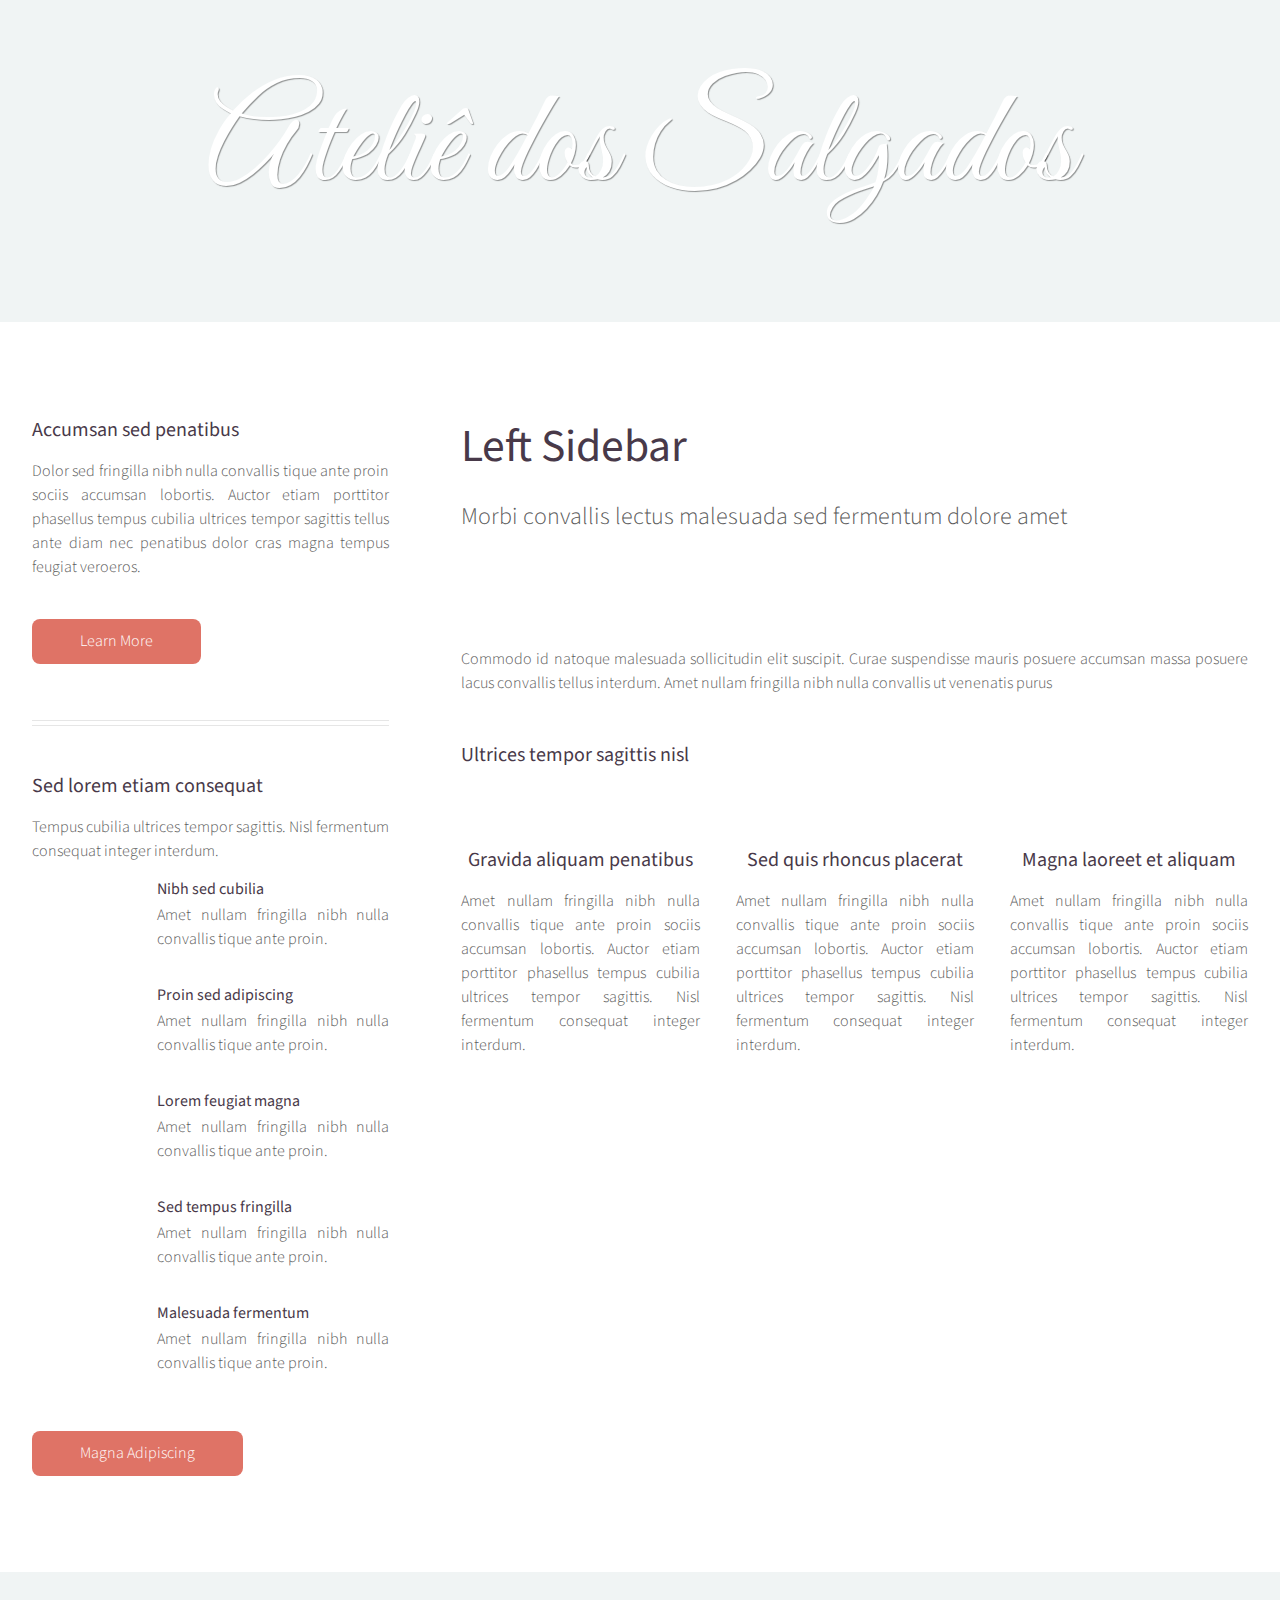
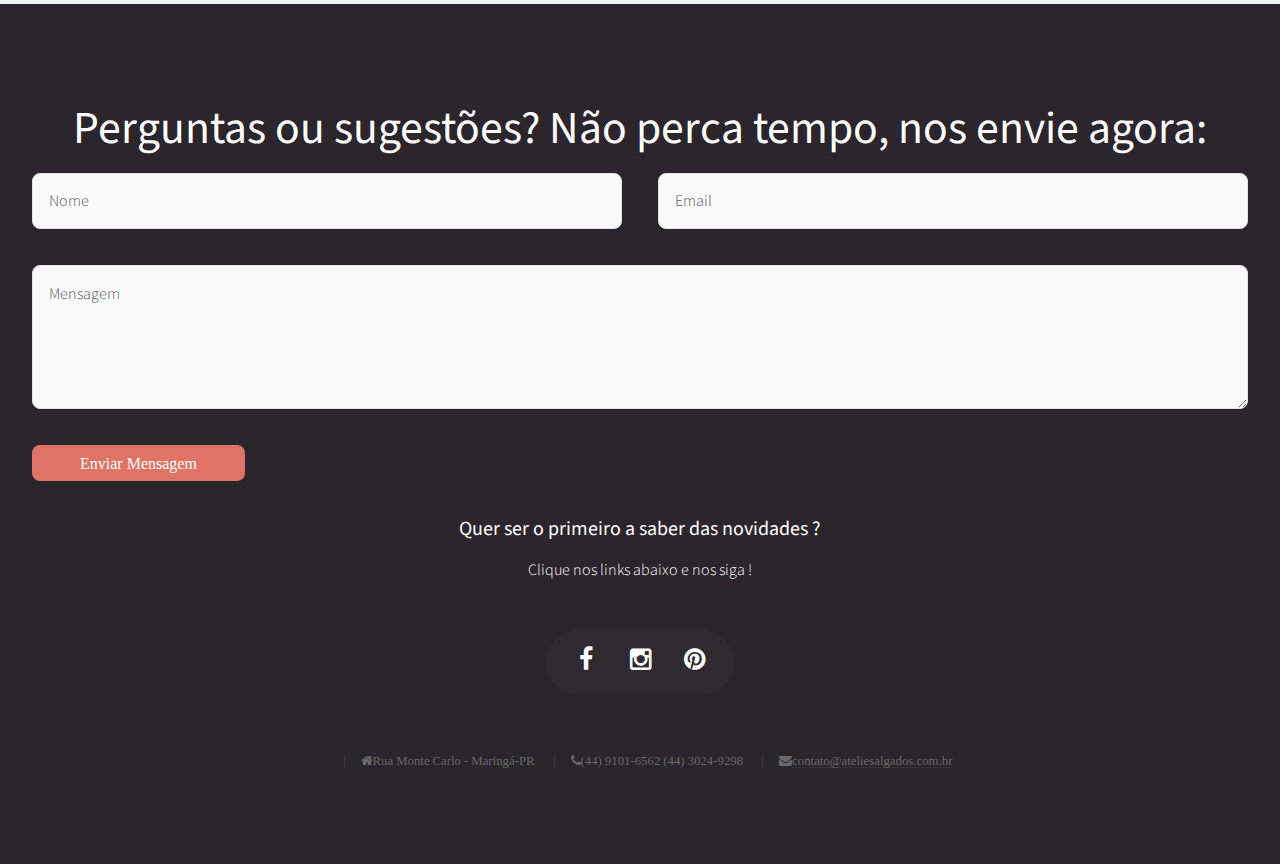
==== menu.html @ cc7f9349 "Comite" ====
<!DOCTYPE HTML>
<!--
	Helios by HTML5 UP
	html5up.net | @n33co
	Free for personal and commercial use under the CCA 3.0 license (html5up.net/license)
-->
<html>
<head>
		<title>Menu</title>
		<meta http-equiv="content-type" content="text/html; charset=utf-8" />
		<meta name="description" content="" />
		<meta name="keywords" content="" />
		<!--[if lte IE 8]><script src="css/ie/html5shiv.js"></script><![endif]-->
		<script src="js/jquery.min.js"></script>
		<script src="js/jquery.dropotron.min.js"></script>
		<script src="js/jquery.scrolly.min.js"></script>
		<script src="js/jquery.onvisible.min.js"></script>
		<script src="js/skel.min.js"></script>
		<script src="js/skel-layers.min.js"></script>
		<script src="js/init.js"></script>
		<noscript>
			<link rel="stylesheet" href="css/skel.css" />
			<link rel="stylesheet" href="css/style.css" />
			<link rel="stylesheet" href="css/style-desktop.css" />
			<link rel="stylesheet" href="css/style-noscript.css" />
		</noscript>
		<!--[if lte IE 8]><link rel="stylesheet" href="css/ie/v8.css" /><![endif]-->
	</head>
<body class="left-sidebar">	
	<!-- Header -->
	<div id="header" style="background-image: url('/atelie/images/header.jpg');">
		<!-- Inner -->
		<div class="inner">
			<div id="logo">
				<h1>
					<a href="index.html" >Ateliê dos Salgados</a>
				</h1>
			</div>			
		</div>
	</div>
	<!-- Main -->
	<div class="wrapper style1">
		<div class="container">
			<div class="row 200%">
				<div class="4u" id="sidebar">
					<hr class="first" />
					<section>
						<header>
							<h3>
								<a href="#">Accumsan sed penatibus</a>
							</h3>
						</header>
							<p>
								Dolor sed fringilla nibh nulla convallis tique ante proin sociis accumsan lobortis. Auctor etiam
								porttitor phasellus tempus cubilia ultrices tempor sagittis  tellus ante diam nec penatibus dolor cras
								magna tempus feugiat veroeros.
							</p>
							<footer>
								<a href="#" class="button">Learn More</a>
							</footer>
					</section>
						<hr />
					<section>
						<header>
							<h3>
								<a href="#">Sed lorem etiam consequat</a>
							</h3>
						</header>
							<p>
								Tempus cubilia ultrices tempor sagittis. Nisl fermentum consequat integer interdum.
							</p>
						<div class="row 50% no-collapse">
							<div class="4u">
								<a href="#" class="image fit"><img src="images/pic10.jpg" alt="" /></a>
							</div>
							<div class="8u">
								<h4>Nibh sed cubilia</h4>
									<p>
										Amet nullam fringilla nibh nulla convallis tique ante proin.
									</p>
							</div>
						</div>
						<div class="row 50% no-collapse">
							<div class="4u">
								<a href="#" class="image fit"><img src="images/pic11.jpg" alt="" /></a>
							</div>
							<div class="8u">
								<h4>Proin sed adipiscing</h4>
								<p>
									Amet nullam fringilla nibh nulla convallis tique ante proin.
								</p>
							</div>
						</div>
						<div class="row 50% no-collapse">
							<div class="4u">
								<a href="#" class="image fit"><img src="images/pic12.jpg" alt="" /></a>
							</div>
							<div class="8u">
								<h4>Lorem feugiat magna</h4>
								<p>
									Amet nullam fringilla nibh nulla convallis tique ante proin.
								</p>
							</div>
						</div>
						<div class="row 50% no-collapse">
							<div class="4u">
								<a href="#" class="image fit"><img src="images/pic13.jpg" alt="" /></a>
							</div>
							<div class="8u">
								<h4>Sed tempus fringilla</h4>
								<p>
									Amet nullam fringilla nibh nulla convallis tique ante proin.
								</p>
							</div>
						</div>
						<div class="row 50% no-collapse">
							<div class="4u">
								<a href="#" class="image fit"><img src="images/pic14.jpg" alt="" /></a>
							</div>
							<div class="8u">
								<h4>Malesuada fermentum</h4>
								<p>
									Amet nullam fringilla nibh nulla convallis tique ante proin.
								</p>
							</div>
						</div>
						<footer>
							<a href="#" class="button">Magna Adipiscing</a>
						</footer>
					</section>
				</div>
				<div class="8u important(collapse)" id="content">
					<article id="main">
						<header>
							<h2><a href="#">Left Sidebar</a></h2>
							<p>
								Morbi convallis lectus malesuada sed fermentum dolore amet
							</p>
						</header>
						<a href="#" class="image featured"><img src="images/salgado.jpg" alt="" /></a>
						<p>
							Commodo id natoque malesuada sollicitudin elit suscipit. Curae suspendisse mauris posuere accumsan massa
							posuere lacus convallis tellus interdum. Amet nullam fringilla nibh nulla convallis ut venenatis purus
						</p>
						<section>
							<header>
								<h3>Ultrices tempor sagittis nisl</h3>
							</header>
							<div class="row">
								<article class="4u special">
									<a href="#" class="image featured"><img src="images/pic07.jpg" alt="" /></a>
									<header>
										<h3><a href="#">Gravida aliquam penatibus</a></h3>
									</header>
									<p>
										Amet nullam fringilla nibh nulla convallis tique ante proin sociis accumsan lobortis. Auctor etiam
										porttitor phasellus tempus cubilia ultrices tempor sagittis. Nisl fermentum consequat integer interdum.
									</p>
								</article>
								<article class="4u special">
									<a href="#" class="image featured"><img src="images/pic08.jpg" alt="" /></a>
									<header>
										<h3><a href="#">Sed quis rhoncus placerat</a></h3>
									</header>
									<p>
										Amet nullam fringilla nibh nulla convallis tique ante proin sociis accumsan lobortis. Auctor etiam
										porttitor phasellus tempus cubilia ultrices tempor sagittis. Nisl fermentum consequat integer interdum.
									</p>
								</article>
								<article class="4u special">
									<a href="#" class="image featured"><img src="images/pic09.jpg" alt="" /></a>
									<header>
										<h3><a href="#">Magna laoreet et aliquam</a></h3>
									</header>
									<p>
										Amet nullam fringilla nibh nulla convallis tique ante proin sociis accumsan lobortis. Auctor etiam
										porttitor phasellus tempus cubilia ultrices tempor sagittis. Nisl fermentum consequat integer interdum.
									</p>
								</article>
							</div>
						</section>
					</article>
				</div>
			</div>
		</div>
	</div>

		<div id="footer">
				<div class="container">
					<header>
					<h2>Perguntas ou sugestões? Não perca tempo, nos envie agora:</h2>
					</header>
					<div class="">
						<section>
							<form method="POST" action="envia.php">
								<div class="row half">
									<div class="6u">
										<input name="nomeremetente" placeholder="Nome" type="text"
											class="text" required />
									</div>
									<div class="6u">
										<input name="emailremetente" placeholder="Email" type="email"
											class="text" required />
									</div>
								</div>
								<div class="row half">
									<div class="12u">
										<textarea name="mensagem" placeholder="Mensagem" type="text"
											class="text" required></textarea>
									</div>
								</div>
								<div class="row half">
									<div class="12u">
										<input type="submit" name="enviar" value="Enviar Mensagem"
											class="button button-icon fa fa-envelope">
									</div>
								</div>
							</form>
						</section>
					</div>
					<div class="row">
						<div class="12u">

						<!-- Contact -->
						<section class="contact">
							<header>
								<h3>Quer ser o primeiro a saber das novidades ?</h3>
							</header>
							<p>Clique nos links abaixo e nos siga !</p>
							<ul class="icons">
								<li><a href="#" class="icon fa-facebook"><span class="label">Facebook</span></a></li>
								<li><a href="#" class="icon fa-instagram"><span class="label">Instagram</span></a></li>
								<li><a href="#" class="icon fa-pinterest"><span class="label">Pinterest</span></a></li>
							</ul>
						</section>

						<!-- Copyright -->
						<div class="copyright">
							<ul class="menu">
								<br>
								<li class="fa fa-home">Rua Monte Carlo - Maringá-PR</li>
								<li class="fa fa-phone">(44) 9101-6562 (44) 3024-9298</li>
								<li class="fa fa-envelope"><a
								href="mailto:contato@ateliesalgados.com.br">contato@ateliesalgados.com.br</a></li>
							</ul>
						</div>
						</div>
					</div>
				</div>
			</div>
	</body>
</html>
---- css/skel.css ----
/* Resets (http://meyerweb.com/eric/tools/css/reset/ | v2.0 | 20110126 | License: none (public domain)) */

	html,body,div,span,applet,object,iframe,h1,h2,h3,h4,h5,h6,p,blockquote,pre,a,abbr,acronym,address,big,cite,code,del,dfn,em,img,ins,kbd,q,s,samp,small,strike,strong,sub,sup,tt,var,b,u,i,center,dl,dt,dd,ol,ul,li,fieldset,form,label,legend,table,caption,tbody,tfoot,thead,tr,th,td,article,aside,canvas,details,embed,figure,figcaption,footer,header,hgroup,menu,nav,output,ruby,section,summary,time,mark,audio,video{margin:0;padding:0;border:0;font-size:100%;font:inherit;vertical-align:baseline;}article,aside,details,figcaption,figure,footer,header,hgroup,menu,nav,section{display:block;}body{line-height:1;}ol,ul{list-style:none;}blockquote,q{quotes:none;}blockquote:before,blockquote:after,q:before,q:after{content:'';content:none;}table{border-collapse:collapse;border-spacing:0;}body{-webkit-text-size-adjust:none}

/* Box Model */

	*, *:before, *:after {
		-moz-box-sizing: border-box;
		-webkit-box-sizing: border-box;
		box-sizing: border-box;
	}

/* Container */

	.container {
		margin-left: auto;
		margin-right: auto;

		/* width: (containers) */
		width: 1200px;
	}

	/* Modifiers */

		/* 125% */
			.container.\31 25\25 {
				width: 100%;

				/* max-width: (containers * 1.25) */
				max-width: 1500px;

				/* min-width: (containers) */
				min-width: 1200px;
			}

		/* 75% */
			.container.\37 5\25 {

				/* width: (containers * 0.75) */
				width: 900px;

			}

		/* 50% */
			.container.\35 0\25 {

				/* width: (containers * 0.50) */
				width: 600px;

			}

		/* 25% */
			.container.\32 5\25 {

				/* width: (containers * 0.25) */
				width: 300px;

			}

/* Grid */

	.row {
		border-bottom: solid 1px transparent;
	}

	.row > * {
		float: left;
	}

	.row:after, .row:before {
		content: '';
		display: block;
		clear: both;
		height: 0;
	}

	.row.uniform > * > :first-child {
		margin-top: 0;
	}

	.row.uniform > * > :last-child {
		margin-bottom: 0;
	}

	/* Gutters */

		/* Normal */

			.row > * {
				/* padding: (gutters.horizontal) 0 0 (gutters.vertical) */
				padding: 40px 0 0 40px;
			}

			.row {
				/* margin: -(gutters.horizontal) 0 -1px -(gutters.vertical) */
				margin: -40px 0 -1px -40px;
			}

			.row.uniform > * {
				/* padding: (gutters.vertical) 0 0 (gutters.vertical) */
				padding: 40px 0 0 40px;
			}

			.row.uniform {
				/* margin: -(gutters.vertical) 0 -1px -(gutters.vertical) */
				margin: -40px 0 -1px -40px;
			}

		/* 200% */

			.row.\32 00\25 > * {
				/* padding: (gutters.horizontal) 0 0 (gutters.vertical) */
				padding: 80px 0 0 80px;
			}

			.row.\32 00\25 {
				/* margin: -(gutters.horizontal) 0 -1px -(gutters.vertical) */
				margin: -80px 0 -1px -80px;
			}

			.row.uniform.\32 00\25 > * {
				/* padding: (gutters.vertical) 0 0 (gutters.vertical) */
				padding: 80px 0 0 80px;
			}

			.row.uniform.\32 00\25 {
				/* margin: -(gutters.vertical) 0 -1px -(gutters.vertical) */
				margin: -80px 0 -1px -80px;
			}

		/* 150% */

			.row.\31 50\25 > * {
				/* padding: (gutters.horizontal) 0 0 (gutters.vertical) */
				padding: 60px 0 0 60px;
			}

			.row.\31 50\25 {
				/* margin: -(gutters.horizontal) 0 -1px -(gutters.vertical) */
				margin: -60px 0 -1px -60px;
			}

			.row.uniform.\31 50\25 > * {
				/* padding: (gutters.vertical) 0 0 (gutters.vertical) */
				padding: 60px 0 0 60px;
			}

			.row.uniform.\31 50\25 {
				/* margin: -(gutters.vertical) 0 -1px -(gutters.vertical) */
				margin: -60px 0 -1px -60px;
			}

		/* 50% */

			.row.\35 0\25 > * {
				/* padding: (gutters.horizontal) 0 0 (gutters.vertical) */
				padding: 20px 0 0 20px;
			}

			.row.\35 0\25 {
				/* margin: -(gutters.horizontal) 0 -1px -(gutters.vertical) */
				margin: -20px 0 -1px -20px;
			}

			.row.uniform.\35 0\25 > * {
				/* padding: (gutters.vertical) 0 0 (gutters.vertical) */
				padding: 20px 0 0 20px;
			}

			.row.uniform.\35 0\25 {
				/* margin: -(gutters.vertical) 0 -1px -(gutters.vertical) */
				margin: -20px 0 -1px -20px;
			}

		/* 25% */

			.row.\32 5\25 > * {
				/* padding: (gutters.horizontal) 0 0 (gutters.vertical) */
				padding: 10px 0 0 10px;
			}

			.row.\32 5\25 {
				/* margin: -(gutters.horizontal) 0 -1px -(gutters.vertical) */
				margin: -10px 0 -1px -10px;
			}

			.row.uniform.\32 5\25 > * {
				/* padding: (gutters.vertical) 0 0 (gutters.vertical) */
				padding: 10px 0 0 10px;
			}

			.row.uniform.\32 5\25 {
				/* margin: -(gutters.vertical) 0 -1px -(gutters.vertical) */
				margin: -10px 0 -1px -10px;
			}

		/* 0% */

			.row.\30 \25 > * {
				padding: 0;
			}

			.row.\30 \25 {
				margin: 0 0 -1px 0;
			}

	/* Cells */

		.\31 2u, .\31 2u\24 { width: 100%; clear: none; margin-left: 0; }
		.\31 1u, .\31 1u\24 { width: 91.6666666667%; clear: none; margin-left: 0; }
		.\31 0u, .\31 0u\24 { width: 83.3333333333%; clear: none; margin-left: 0; }
		.\39 u, .\39 u\24 { width: 75%; clear: none; margin-left: 0; }
		.\38 u, .\38 u\24 { width: 66.6666666667%; clear: none; margin-left: 0; }
		.\37 u, .\37 u\24 { width: 58.3333333333%; clear: none; margin-left: 0; }
		.\36 u, .\36 u\24 { width: 50%; clear: none; margin-left: 0; }
		.\35 u, .\35 u\24 { width: 41.6666666667%; clear: none; margin-left: 0; }
		.\34 u, .\34 u\24 { width: 33.3333333333%; clear: none; margin-left: 0; }
		.\33 u, .\33 u\24 { width: 25%; clear: none; margin-left: 0; }
		.\32 u, .\32 u\24 { width: 16.6666666667%; clear: none; margin-left: 0; }
		.\31 u, .\31 u\24 { width: 8.3333333333%; clear: none; margin-left: 0; }

		.\31 2u\24 + *,
		.\31 1u\24 + *,
		.\31 0u\24 + *,
		.\39 u\24 + *,
		.\38 u\24 + *,
		.\37 u\24 + *,
		.\36 u\24 + *,
		.\35 u\24 + *,
		.\34 u\24 + *,
		.\33 u\24 + *,
		.\32 u\24 + *,
		.\31 u\24 + * {
			clear: left;
		}

		.\-11u { margin-left: 91.6666666667% }
		.\-10u { margin-left: 83.3333333333% }
		.\-9u { margin-left: 75% }
		.\-8u { margin-left: 66.6666666667% }
		.\-7u { margin-left: 58.3333333333% }
		.\-6u { margin-left: 50% }
		.\-5u { margin-left: 41.6666666667% }
		.\-4u { margin-left: 33.3333333333% }
		.\-3u { margin-left: 25% }
		.\-2u { margin-left: 16.6666666667% }
		.\-1u { margin-left: 8.3333333333% }
---- css/style.css ----
@charset 'UTF-8';
@import url('http://fonts.googleapis.com/css?family=Source+Sans+Pro:300,300italic,400,400italic,600');
@import url(http://fonts.googleapis.com/css?family=Lobster);
@import url(http://fonts.googleapis.com/css?family=Great+Vibes);
@import url('font-awesome.min.css');

/*
	Helios by HTML5 UP
	html5up.net | @n33co
	Free for personal and commercial use under the CCA 3.0 license (html5up.net/license)
*/

/*********************************************************************************/
/* Basic                                                                         */
/*********************************************************************************/

	body
	{
		background: #f0f4f4;
		color: #5b5b5b;
	}

		body.is-loading *
		{
			-moz-transition: none !important;
			-webkit-transition: none !important;
			-o-transition: none !important;
			-ms-transition: none !important;
			transition: none !important;
			-moz-animation: none !important;
			-webkit-animation: none !important;
			-o-animation: none !important;
			-ms-animation: none !important;
			animation: none !important;
		}

	body,input,textarea,select
	{
		font-size: 15pt;
		line-height: 1.85em;
		font-family: 'Source Sans Pro', sans-serif;
		font-weight: 300;
	}

	h1,h2,h3,h4,h5,h6
	{
		font-weight: 400;
		color: #483949;
		line-height: 1.25em;
	}

		h1 a, h2 a, h3 a, h4 a, h5 a, h6 a
		{
			color: inherit;
			text-decoration: none;
			border-bottom-color: transparent;
		}

		h1 strong, h2 strong, h3 strong, h4 strong, h5 strong, h6 strong
		{
			font-weight: 600;
		}

	h2
	{
		font-size: 2.85em;
	}

	h3
	{
		font-size: 1.25em;
	}

	h4
	{
		font-size: 1em;
		margin: 0 0 0.25em 0;
	}

	strong, b
	{
		font-weight: 400;
		color: #483949;
	}

	em, i
	{
		font-style: italic;
	}

	a
	{
		color: inherit;
		border-bottom: solid 1px rgba(128,128,128,0.15);
		text-decoration: none;
		-moz-transition: background-color 0.35s ease-in-out, color 0.35s ease-in-out, border-bottom-color 0.35s ease-in-out;
		-webkit-transition: background-color 0.35s ease-in-out, color 0.35s ease-in-out, border-bottom-color 0.35s ease-in-out;
		-o-transition: background-color 0.35s ease-in-out, color 0.35s ease-in-out, border-bottom-color 0.35s ease-in-out;
		-ms-transition: background-color 0.35s ease-in-out, color 0.35s ease-in-out, border-bottom-color 0.35s ease-in-out;
		transition: background-color 0.35s ease-in-out, color 0.35s ease-in-out, border-bottom-color 0.35s ease-in-out;
	}

		a:hover
		{
			color: #ef8376;
			border-bottom-color: transparent;
		}

	sub
	{
		position: relative;
		top: 0.5em;
		font-size: 0.8em;
	}

	sup
	{
		position: relative;
		top: -0.5em;
		font-size: 0.8em;
	}

	blockquote
	{
		border-left: solid 0.5em #ddd;
		padding: 1em 0 1em 2em;
		font-style: italic;
	}

	p, ul, ol, dl, table
	{
		margin-bottom: 1em;
	}

	p
	{
		text-align: justify;
	}

	br.clear
	{
		clear: both;
	}

	hr
	{
		position: relative;
		display: block;
		border: 0;
		top: 4.5em;
		margin-bottom: 9em;

		height: 6px;
		border-top: solid 1px rgba(128,128,128,0.2);
		border-bottom: solid 1px rgba(128,128,128,0.2);
	}

		hr:before,
		hr:after
		{
			content: '';
			position: absolute;
			top: -8px;
			display: block;
			width: 1px;
			height: 21px;
			background: rgba(128,128,128,0.2);
		}

		hr:before
		{
			left: -1px;
		}

		hr:after
		{
			right: -1px;
		}

	.timestamp
	{
		color: rgba(128,128,128,0.75);
		font-size: 0.8em;
	}

	/* Sections/Article */

		section,
		article
		{
			margin-bottom: 3em;
		}

			section > :last-child,
			article > :last-child
			{
				margin-bottom: 0;
			}

			section:last-child,
			article:last-child
			{
				margin-bottom: 0;
			}

			.row > section,
			.row > article
			{
				margin-bottom: 0;
			}

			section.special > header,
			section.special > footer,
			article.special > header,
			article.special > footer
			{
				text-align: center;
			}

		header
		{
			margin: 0 0 1em 0;
		}

			header > p
			{
				display: block;
				font-size: 1.5em;
				margin: 1em 0 2em 0;
				line-height: 1.5em;
				text-align: inherit;
			}

		footer
		{
			margin: 2.5em 0 0 0;
		}

	/* Image */

		.image
		{
			position: relative;
			display: inline-block;
			border: 0;
			outline: 0;
		}

			/* Uncomment the block below if you want linked images to highlight on hover */

			.image img
			{
				display: block;
				width: 100%;
			}

			.image.fit
			{
				display: block;
				width: 100%;
			}

			.image.featured
			{
				display: block;
				width: 100%;
				margin: 0 0 4em 0;
			}

			.image.left
			{
				float: left;
				margin: 0 2em 2em 0;
			}

			.image.centered
			{
				display: block;
				margin: 0 0 2em 0;
			}

				.image.centered img
				{
					margin: 0 auto;
					width: auto;
				}

	/* List */

		ul
		{
		}

			ul.default
			{
				list-style: disc;
				padding-left: 1em;
			}

				ul.default li
				{
					padding-left: 0.5em;
				}

			ul.actions
			{
				margin: 3em 0 0 0;
			}

				form ul.actions
				{
					margin-top: 0;
				}

				ul.actions li
				{
					display: inline-block;
					margin: 0 0.75em 0 0.75em;
				}

				ul.actions li:first-child
				{
					margin-left: 0;
				}

				ul.actions li:last-child
				{
					margin-right: 0;
				}

			ul.divided
			{
			}

				ul.divided li
				{
					border-top: solid 1px rgba(128,128,128,0.2);
					padding-top: 1.5em;
					margin-top: 1.5em;
				}

				ul.divided li:first-child
				{
					border-top: 0;
					padding-top: 0;
					margin-top: 0;
				}

			ul.menu
			{
				height: 1em;
				line-height: 1em;
			}

				ul.menu li
				{
					display: inline-block;
					border-left: solid 1px rgba(128,128,128,0.2);
					padding-left: 1.25em;
					margin-left: 1.25em;
				}

				ul.menu li:first-child
				{
					border-left: 0;
					padding-left: 0;
					margin-left: 0;
				}

			ul.icons
			{
				position: relative;
				background: rgba(128,128,128,0.05);
				border-radius: 4em;
				display: inline-block;
				padding: 0.35em 0.75em 0.35em 0.75em;
				font-size: 1.25em;
				cursor: default;
			}

				ul.icons li
				{
					display: inline-block;
				}

					ul.icons li a
					{
						display: inline-block;
						background: none;
						width: 2.5em;
						height: 2.5em;
						line-height: 2.5em;
						text-align: center;
						border-radius: 100%;
						border: 0;
						color: inherit;
					}

						ul.icons li a:hover
						{
							color: #ef8376;
						}

		ol
		{
		}

			ol.default
			{
				list-style: decimal;
				padding-left: 1.25em;
			}

				ol.default li
				{
					padding-left: 0.25em;
				}

	/* Form */

		form
		{
		}

			form label
			{
				display: block;
				font-weight: 400;
				color: #483949;
				margin: 0 0 1em 0;
			}

			form input[type="text"],
			form input[type="email"],
			form input[type="password"],
			form select,
			form textarea
			{
				-webkit-appearance: none;
				display: block;
				border: 0;
				background: #fafafa;
				width: 100%;
				border-radius: 0.5em;
				border: solid 1px #E5E5E5;
				padding: 1em;
				-moz-transition: background-color 0.35s ease-in-out, border-color 0.35s ease-in-out;
				-webkit-transition: background-color 0.35s ease-in-out, border-color 0.35s ease-in-out;
				-o-transition: background-color 0.35s ease-in-out, border-color 0.35s ease-in-out;
				-ms-transition: background-color 0.35s ease-in-out, border-color 0.35s ease-in-out;
				transition: background-color 0.35s ease-in-out, border-color 0.35s ease-in-out;
			}

			form input[type="text"],
			form input[type="email"],
			form input[type="password"],
			form select
			{
				line-height: 1em;
			}

			form textarea
			{
				min-height: 9em;
			}

				form input[type="text"]:focus,
				form input[type="email"]:focus,
				form input[type="password"]:focus,
				form select:focus,
				form textarea:focus
				{
					background: #fff;
					border-color: #df7366;
				}

				form .formerize-placeholder
				{
					color: #555 !important;
				}

				form ::-webkit-input-placeholder
				{
					color: #555 !important;
				}

				form :-moz-placeholder
				{
					color: #555 !important;
				}

				form ::-moz-placeholder
				{
					color: #555 !important;
				}

				form :-ms-input-placeholder
				{
					color: #555 !important;
				}

				form ::-moz-focus-inner
				{
					border: 0;
				}

	/* Table */

		table
		{
			width: 100%;
		}

			table.default
			{
				width: 100%;
			}

				table.default tbody tr
				{
					border-top: solid 1px #e5e5e5;
				}

				table.default tbody tr:first-child
				{
					border-top: 0;
				}

				table.default tbody tr:nth-child(2n+1)
				{
					background: #fafafa;
				}

				table.default td
				{
					padding: 0.5em 1em 0.5em 1em;
				}

				table.default th
				{
					text-align: left;
					font-weight: 400;
					padding: 0.5em 1em 0.5em 1em;
				}

				table.default thead
				{
					border-bottom: solid 2px #e5e5e5;
				}

				table.default tfoot
				{
					border-top: solid 2px #e5e5e5;
				}

	/* Button */

		input[type="button"],
		input[type="submit"],
		input[type="reset"],
		.button
		{
			position: relative;
			display: inline-block;
			background: #df7366;
			color: #fff;
			text-align: center;
			border-radius: 0.5em;
			text-decoration: none;
			padding: 0.65em 3em 0.65em 3em;
			border: 0;
			cursor: pointer;
			outline: 0;
			font-weight: 300;
			-moz-transition: background-color 0.35s ease-in-out, color 0.35s ease-in-out, border-bottom-color 0.35s ease-in-out;
			-webkit-transition: background-color 0.35s ease-in-out, color 0.35s ease-in-out, border-bottom-color 0.35s ease-in-out;
			-o-transition: background-color 0.35s ease-in-out, color 0.35s ease-in-out, border-bottom-color 0.35s ease-in-out;
			-ms-transition: background-color 0.35s ease-in-out, color 0.35s ease-in-out, border-bottom-color 0.35s ease-in-out;
			transition: background-color 0.35s ease-in-out, color 0.35s ease-in-out, border-bottom-color 0.35s ease-in-out;
		}

			input[type="button"]:hover,
			input[type="submit"]:hover,
			input[type="reset"]:hover,
			.button:hover
			{
				color: #fff;
				background: #ef8376;
			}

			input[type="button"].alt,
			input[type="submit"].alt,
			input[type="reset"].alt,
			.button.alt
			{
				background: #2B252C;
			}


				input[type="button"].alt:hover,
				input[type="submit"].alt:hover,
				input[type="reset"].alt:hover,
				.button.alt:hover
				{
					background: #3B353C;
				}

	/* Post */

		.post
		{
		}

			.post.stub
			{
				text-align: center;
			}

				.post.stub header
				{
					margin: 0;
				}

/*********************************************************************************/
/* Icons                                                                         */
/*********************************************************************************/

	.icon {
		text-decoration: none;
	}

		.icon:before {
			display: inline-block;
			font-family: FontAwesome;
			font-size: 1.25em;
			text-decoration: none;
			font-style: normal;
			font-weight: normal;
			line-height: 1;
			-webkit-font-smoothing:antialiased;
			-moz-osx-font-smoothing:grayscale;
		}

		.icon > .label {
			display: none;
		}

		.icon.circled
		{
			position: relative;
			display: inline-block;
			background: #2b252c;
			color: #fff;
			border-radius: 100%;
			width: 3em;
			height: 3em;
			line-height: 3.25em;
			text-align: center;
			font-size: 1.25em;
		}

			header .icon.circled
			{
				margin: 0 0 2em 0;
			}

/*********************************************************************************/
/* Wrapper                                                                       */
/*********************************************************************************/

	.wrapper
	{
		background: #fff;
		margin: 0 0 2em 0;
		padding: 6em 0 6em 0;
	}

		.wrapper.style1
		{
		}

		.wrapper.style2
		{
			padding-top: 0;
		}

/*********************************************************************************/
/* Header                                                                        */
/*********************************************************************************/

	#header
	{
		position: relative;
		/*background-image: url('../images/header.jpg');*/
		background-size: cover;
		background-position: center center;
		background-attachment: fixed;
		color: #fff;
		text-align: center;
		padding: 2.5em 0 8em 0;
		cursor: default;
	}

		.homepage #header
		{
			padding: 4em 0 4em 0;
		}

			.homepage #header .overlay
			{
				content: '';
				/*background: #1C0920;*/
				display: block;
				position: absolute;
				left: 0;
				top: 0;
				width: 100%;
				height: 100%;
				opacity: 1.0;
				-moz-transition: opacity 2s ease-in-out;
				-webkit-transition: opacity 2s ease-in-out;
				-o-transition: opacity 2s ease-in-out;
				-ms-transition: opacity 2s ease-in-out;
				transition: opacity 2s ease-in-out;
			}

			.homepage #header.ready .overlay
			{
				opacity: 0;
			}

		#header .inner
		{
			position: relative;
			z-index: 1;
			margin: 0;
			padding: 4em 0 0 0;
		}

		#header h1
		{
			color: #fff;
			font-size: 3em;
			line-height: 1em;
		}

			.homepage #header h1
			{
				font-size: 4em;
			}

			#header h1 a
			{
				color: inherit;
			}

		#header header > p
		{
			font-size: 1.25em;
			margin: 0;
		}

		#header .button
		{
			display: inline-block;
			border-radius: 100%;
			width: 4.5em;
			height: 4.5em;
			line-height: 4.5em;
			text-align: center;
			font-size: 1.25em;
			padding: 0;
		}

		#header header
		{
			display: inline-block;
		}

		#header footer
		{
			margin: 1em 0 0 0;
		}

		#header hr
		{
			top: 1.5em;
			margin-bottom: 3em;

			border-bottom-color: rgba(192,192,192,0.35);
			box-shadow: inset 0 1px 0 0 rgba(192,192,192,0.35);
		}

			#header hr:before,
			#header hr:after
			{
				background: rgba(192,192,192,0.35);
			}

/*********************************************************************************/
/* Nav                                                                           */
/*********************************************************************************/

	#nav
	{
		position: absolute;
		top: 0;
		left: 0;
		width: 100%;
		text-align: center;
		padding: 1.5em 0 1.5em 0;
		z-index: 1;
		overflow: hidden;
	}

		#nav > ul
		{
			line-height: 0px;
			position: relative;
			display: inline-block;
			margin: 0;

			height: 21px;
			border-left: solid 1px rgba(192,192,192,0.35);
			border-right: solid 1px rgba(192,192,192,0.35);
		}

			#nav > ul:before,
			#nav > ul:after
			{
				content: '';
				display: block;
				width: 300%;
				position: absolute;
				top: 50%;
				margin-top: -2px;

				height: 5px;
				border-top: solid 1px rgba(192,192,192,0.35);
				border-bottom: solid 1px rgba(192,192,192,0.35);
			}

			#nav > ul:before
			{
				left: 100%;
				margin-left: 1px;
			}

			#nav > ul:after
			{
				right: 100%;
				margin-right: 1px;
			}

			#nav > ul > li
			{
				display: inline-block;
				margin: -9px 0.5em 0 0.5em;
				border-radius: 0.5em;
				padding: 0.85em;
				border: solid 1px transparent;
				-moz-transition: color 0.35s ease-in-out, border-color 0.35s ease-in-out;
				-webkit-transition: color 0.35s ease-in-out, border-color 0.35s ease-in-out;
				-o-transition: color 0.35s ease-in-out, border-color 0.35s ease-in-out;
				-ms-transition: color 0.35s ease-in-out, border-color 0.35s ease-in-out;
				transition: color 0.35s ease-in-out, border-color 0.35s ease-in-out;
			}

				#nav > ul > li.active
				{
					border-color: rgba(192,192,192,0.35);
				}

				#nav > ul > li > a,
				#nav > ul > li > span
				{
					display: block;
					color: inherit;
					text-decoration: none;
					border: 0;
					outline: 0;
				}

				#nav > ul > li > ul
				{
					display: none;
				}

	.dropotron
	{
		background: rgba(255,255,255,0.975);
		padding: 1em 1.25em 1em 1.25em;
		line-height: 1em;
		height: auto;
		text-align: left;
		border-radius: 0.5em;
		box-shadow: 0 0.15em 0.25em 0 rgba(0,0,0,0.25);
		min-width: 12em;
		margin-top: -1em;
	}

		.dropotron li
		{
			border-top: solid 1px rgba(128,128,128,0.2);
			color: #5b5b5b;
		}

			.dropotron li:first-child
			{
				border-top: 0;
			}

			.dropotron li:hover
			{
				color: #ef8376;
			}

			.dropotron li a,
			.dropotron li span
			{
				display: block;
				border: 0;
				padding: 0.5em 0 0.5em 0;
				-moz-transition: color 0.35s ease-in-out;
				-webkit-transition: color 0.35s ease-in-out;
				-o-transition: color 0.35s ease-in-out;
				-ms-transition: color 0.35s ease-in-out;
				transition: color 0.35s ease-in-out;
			}

		.dropotron.level-0
		{
			margin-top: 2em;
			font-size: 0.9em;
		}

			.dropotron.level-0:before
			{
				content: '';
				position: absolute;
				left: 50%;
				top: -0.7em;
				margin-left: -0.75em;
				border-bottom: solid 0.75em rgba(255,255,255,0.975);
				border-left: solid 0.75em rgba(64,64,64,0);
				border-right: solid 0.75em rgba(64,64,64,0);
			}

/*********************************************************************************/
/* Banner                                                                        */
/*********************************************************************************/

	#banner
	{
		background: #fff;
		text-align: center;
		padding: 4.5em 0 4.5em 0;
		margin-bottom: 0;
	}

		#banner header > p
		{
			margin-bottom: 0;
		}

/*********************************************************************************/
/* Content                                                                       */
/*********************************************************************************/

	#content
	{
	}

		#content > hr
		{
			top: 3em;
			margin-bottom: 6em;
		}

		#content > section
		{
			margin-bottom: 0;
		}

/*********************************************************************************/
/* Sidebar                                                                       */
/*********************************************************************************/

	#sidebar
	{
	}

		#sidebar > hr.first
		{
			display: none;
		}

		#sidebar > hr
		{
			top: 3em;
			margin-bottom: 6em;
		}

		#sidebar > section
		{
			margin-bottom: 0;
		}

/*********************************************************************************/
/* Main                                                                          */
/*********************************************************************************/

	#main
	{
		margin-bottom: 0;
	}

		#main section:first-of-type
		{
			padding-top: 2em;
		}

/*********************************************************************************/
/* Footer                                                                        */
/*********************************************************************************/

	#footer
	{
		position: relative;
		overflow: hidden;
		padding: 6em 0 6em 0;
		background: #2b252c;
		color: #fff;
	}

		#footer .icon.circled
		{
			background: #fff;
			color: #2b252c;
		}

		#footer header
		{
			text-align: center;
			cursor: default;
		}

		#footer h2,
		#footer h3,
		#footer h4,
		#footer h5,
		#footer h6
		{
			color: #fff;
		}

		#footer .contact
		{
			text-align: center;
		}

			#footer .contact p
			{
				text-align: center;
				margin: 0 0 3em 0;
			}

		#footer .copyright
		{
			text-align: center;
			color: rgba(128,128,128,0.75);
			font-size: 0.8em;
			cursor: default;
		}

			#footer .copyright a
			{
				color: rgba(128,128,128,0.75);
			}

				#footer .copyright a:hover
				{
					color: rgba(212,212,212,0.85);
				}

/*********************************************************************************/
/* Carousel                                                                      */
/*********************************************************************************/

	.carousel
	{
		position: relative;
		overflow: hidden;
		padding: 2em 0 2em 0;
		margin-bottom: 0;
	}

		.carousel .forward,
		.carousel .backward
		{
			position: absolute;
			top: 50%;
			width: 6em;
			height: 12em;
			margin-top: -6em;
			cursor: pointer;
		}

		.carousel .forward
		{
			right: 0;
		}

		.carousel .backward
		{
			left: 0;
		}

			.carousel .forward:before,
			.carousel .backward:before
			{
				content: '';
				display: block;
				width: 6em;
				height: 6em;
				border-radius: 100%;
				background-color: rgba(72,57,73, 0.5);
				position: absolute;
				top: 50%;
				margin-top: -3em;
				-moz-transition: background-color 0.35s ease-in-out;
				-webkit-transition: background-color 0.35s ease-in-out;
				-o-transition: background-color 0.35s ease-in-out;
				-ms-transition: background-color 0.35s ease-in-out;
				transition: background-color 0.35s ease-in-out;
				-webkit-backface-visibility: hidden;
			}

			.carousel .forward:after,
			.carousel .backward:after
			{
				content: '';
				width: 3em;
				height: 3em;
				position: absolute;
				top: 50%;
				margin: -1.5em 0 0 0;
				background: url('images/arrow.svg') no-repeat center center;
			}

			.carousel .forward:after
			{
				right: -0.25em;
			}

			.carousel .backward:after
			{
				left: -0.25em;
				-moz-transform: scaleX(-1);
				-webkit-transform: scaleX(-1);
				-o-transform: scaleX(-1);
				-ms-transform: scaleX(-1);
				transform: scaleX(-1);
    		}

			.carousel .forward:before
			{
				right: -3em;
			}

			.carousel .backward:before
			{
				left: -3em;
			}

			.carousel .forward:hover:before,
			.carousel .backward:hover:before
			{
				background-color: rgba(239,131,118, 0.75);
			}

		.carousel .reel
		{
			white-space: nowrap;
			position: relative;
			-webkit-overflow-scrolling: touch;
			padding: 0 2em 0 2em;
		}

		.carousel article
		{
			display: inline-block;
			width: 18em;
			background: #fff;
			text-align: center;
			padding: 0 1em 3em 1em;
			margin: 0 2em 0 0;
			white-space: normal;
			opacity: 1.0;
			-moz-transition: opacity 0.75s ease-in-out;
			-webkit-transition: opacity 0.75s ease-in-out;
			-o-transition: opacity 0.75s ease-in-out;
			-ms-transition: opacity 0.75s ease-in-out;
			transition: opacity 0.75s ease-in-out;
		}

			.carousel article.loading
			{
				opacity: 0;
			}

			.carousel article .image
			{
				position: relative;
				left: -1em;
				top: 0;
				width: auto;
				margin-right: -2em;
				margin-bottom: 3em;
			}

			.carousel article p
			{
				text-align: center;
			}

#carousel{
	background-color:  #FFFFFF;
}

#logo > .logo-container {
	padding: 60px;
	background: rgba( 0, 0, 0, 0.2 );
}
#logo a {
	font-family: 'Great Vibes', cursive;
	font-size: 135px;
	text-shadow: 1px 1px 1px rgba(0, 0, 0, .4);
	color: #ee8275;
	text-decoration: none;
	line-height: 90px;
}
.logo-btn-click {
	padding-top: 0 !important;
	font-family: Lobster;
	border-radius: 0 0 50% 50% !important;
	background: rgba( 0, 0, 0, 0.2 );
}
---- css/style-noscript.css ----
/*
	Helios by HTML5 UP
	html5up.net | @n33co
	Free for personal and commercial use under the CCA 3.0 license (html5up.net/license)
*/

/*********************************************************************************/
/* Header                                                                        */
/*********************************************************************************/

	#header
	{
	}

		.homepage #header
		{
		}
	
			.homepage #header:after
			{
				display: none;
			}

/*********************************************************************************/
/* Nav                                                                           */
/*********************************************************************************/

	#nav
	{
	}

		#nav > ul > li > ul
		{
			display: none;
		}

/*********************************************************************************/
/* Carousel                                                                      */
/*********************************************************************************/

	.carousel
	{
		overflow-x: scroll;
	}
---- css/ie/v8.css ----
/*
	Helios by HTML5 UP
	html5up.net | @n33co
	Free for personal and commercial use under the CCA 3.0 license (html5up.net/license)
*/

/*********************************************************************************/
/* Basic                                                                         */
/*********************************************************************************/

	a
	{
		border-bottom: solid 1px #ddd;
	}
	
	hr
	{
		border-top: solid 1px #777;
		border-bottom: solid 1px #777;
	}

	.timestamp
	{
		color: #777;
	}

	/* Section/Article */

		section,
		article
		{
		}
		
			section > .last-child,
			article > .last-child
			{
				margin-bottom: 0;
			}

			section.last-child,
			article.last-child
			{
				margin-bottom: 0;
			}

	/* List */

		ul
		{
		}

			ul.divided
			{
			}
			
				ul.divided li
				{
					border-top: solid 1px #777;
				}

			ul.menu
			{
			}
			
				ul.menu li
				{
					border-left: solid 1px #777;
				}

			ul.icons
			{
				background: #333;
				-ms-behavior: url('css/ie/PIE.htc');
			}

	/* Button */
		
		.button
		{
			-ms-behavior: url('css/ie/PIE.htc');
		}

/*********************************************************************************/
/* Icons                                                                         */
/*********************************************************************************/

	.icon
	{
	}

		.icon.circled
		{
			-ms-behavior: url('css/ie/PIE.htc');
		}

/*********************************************************************************/
/* Header                                                                        */
/*********************************************************************************/

	#header
	{
		-ms-behavior: url('css/ie/backgroundsize.min.htc');
	}

/*********************************************************************************/
/* Nav                                                                           */
/*********************************************************************************/

	#nav
	{
	}
	
		#nav > ul
		{
		}
		
			#nav > ul:before,
			#nav > ul:after
			{
				border-top: solid 1px #777;
				border-bottom: solid 1px #777;
			}

			#nav > ul > li
			{
				-ms-behavior: url('css/ie/PIE.htc');
			}

				#nav > ul > li.active
				{
					border-color: #999;
				}

	.dropotron
	{
		background: #fff;
		-ms-behavior: url('css/ie/PIE.htc');
	}

		.dropotron li
		{
			border-color: #eee;
			padding-right: 1em;
			color: #5b5b5b;
		}

		.dropotron.level-0
		{
			box-shadow: none !important;
			margin-top: 1em;
		}
	
/*********************************************************************************/
/* Carousel                                                                      */
/*********************************************************************************/

	.carousel
	{
	}

		.carousel .forward,
		.carousel .backward
		{
			border-radius: 100%;
			background-color: #483949;
			width: 7em;
			height: 7em;
			margin-top: -3.5em;
			border-radius: 100%;
			-ms-behavior: url('css/ie/PIE.htc');
		}

			.carousel .forward
			{
				right: -3.5em;
			}

			.carousel .backward
			{
				left: -3.5em;
			}
		
			.carousel .forward:before,
			.carousel .backward:before
			{
				display: none;
			}
			
/*********************************************************************************/
/* Footer                                                                        */
/*********************************************************************************/

	#footer
	{
	}
	
		#footer ul.divided li,
		#footer ul.menu li,
		#footer hr
		{
			border-color: #3B373C;
		}
	
		#footer .icons
		{
			background: #2F2930;
		}
	
		#footer .copyright
		{
			color: #777;
		}

			#footer .copyright a
			{
				color: #aaa;
				border: 0;
			}

				#footer .copyright a:hover
				{
					color: #ccc;
				}
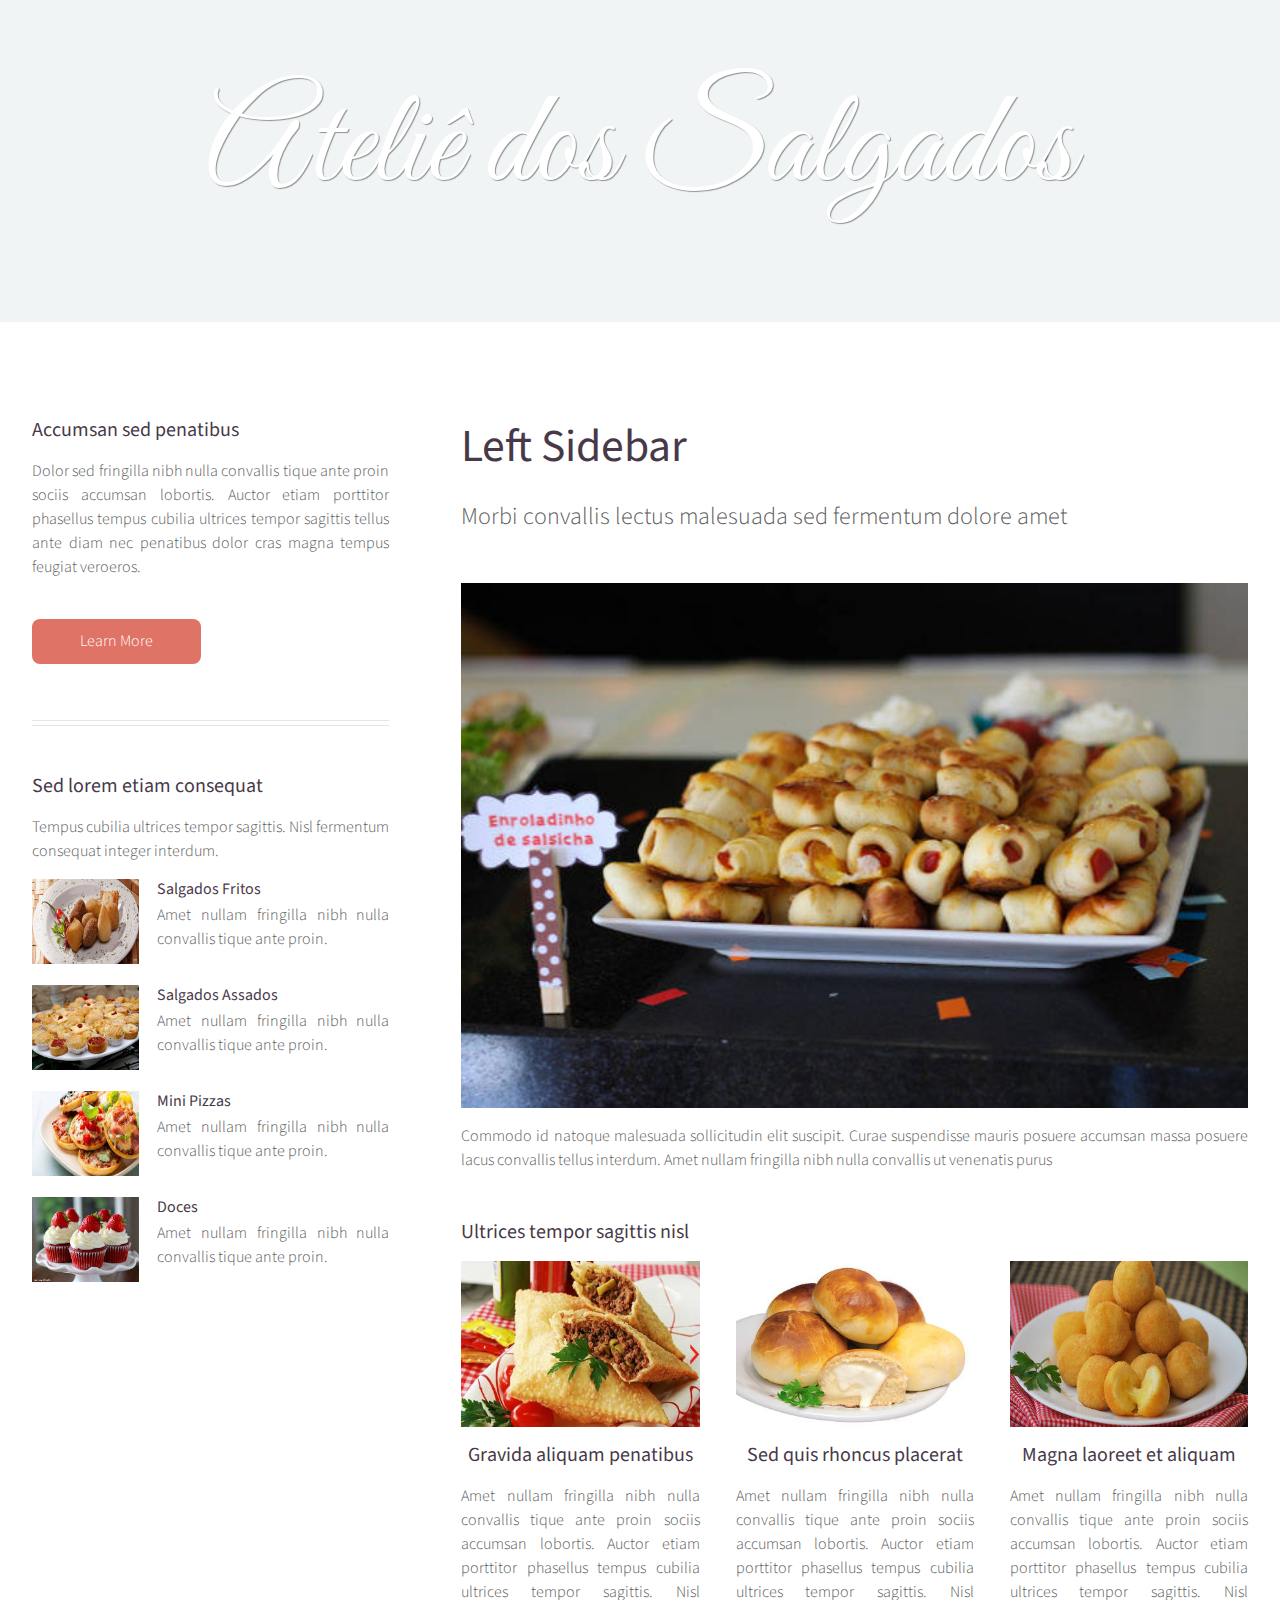
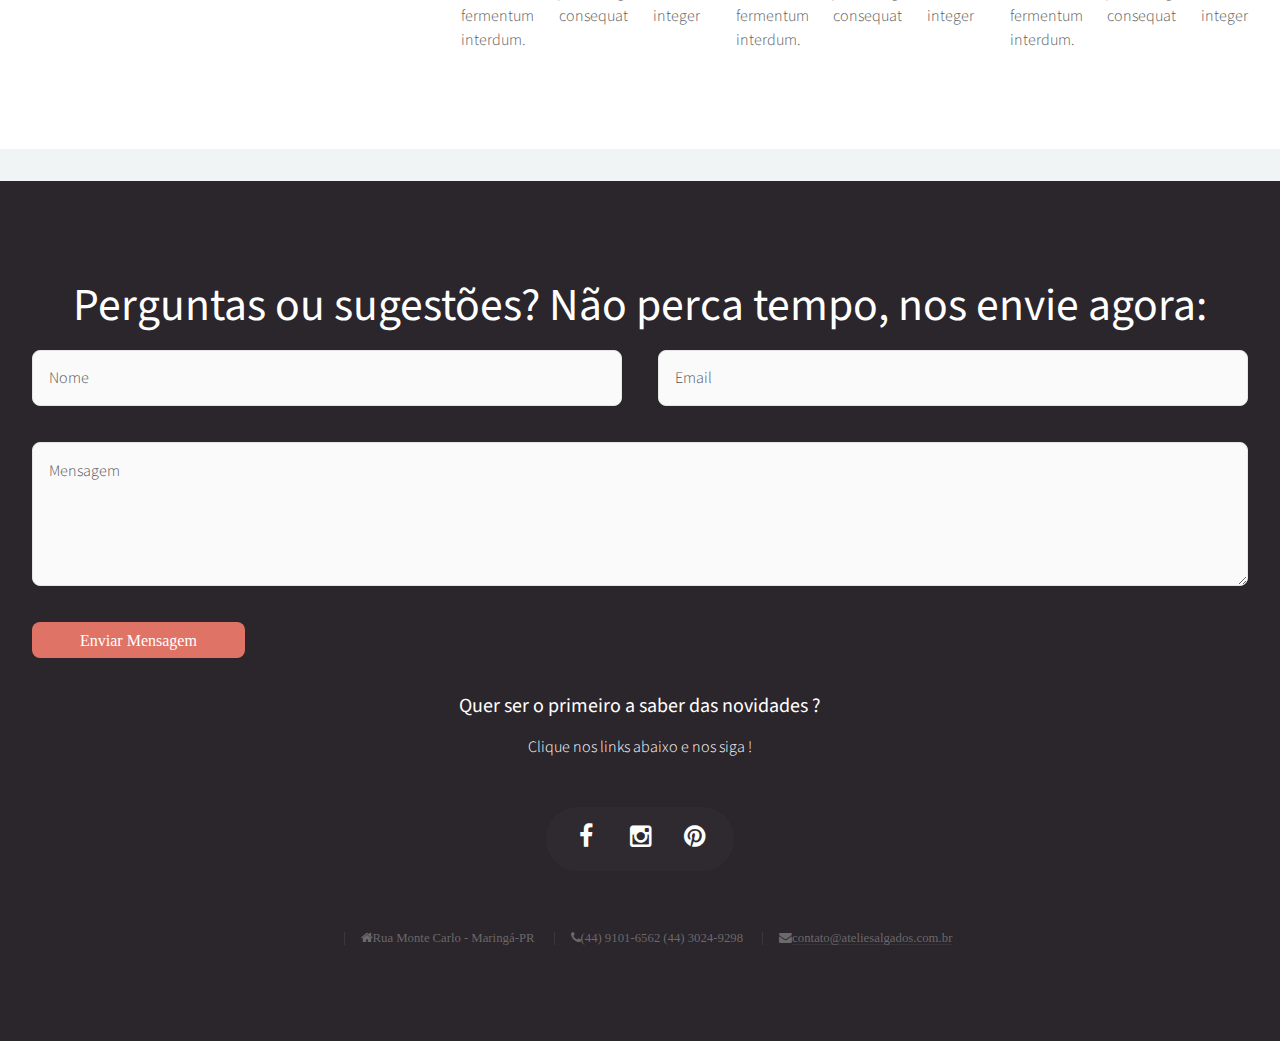
==== commit fd620f03: "Comitei" ====
--- a/menu.html
+++ b/menu.html
@@ -74,7 +74,7 @@
 								<a href="#" class="image fit"><img src="images/pic10.jpg" alt="" /></a>
 							</div>
 							<div class="8u">
-								<h4>Nibh sed cubilia</h4>
+								<h4>Salgados Fritos</h4>
 									<p>
 										Amet nullam fringilla nibh nulla convallis tique ante proin.
 									</p>
@@ -85,7 +85,7 @@
 								<a href="#" class="image fit"><img src="images/pic11.jpg" alt="" /></a>
 							</div>
 							<div class="8u">
-								<h4>Proin sed adipiscing</h4>
+								<h4>Salgados Assados</h4>
 								<p>
 									Amet nullam fringilla nibh nulla convallis tique ante proin.
 								</p>
@@ -96,7 +96,7 @@
 								<a href="#" class="image fit"><img src="images/pic12.jpg" alt="" /></a>
 							</div>
 							<div class="8u">
-								<h4>Lorem feugiat magna</h4>
+								<h4>Mini Pizzas</h4>
 								<p>
 									Amet nullam fringilla nibh nulla convallis tique ante proin.
 								</p>
@@ -107,26 +107,15 @@
 								<a href="#" class="image fit"><img src="images/pic13.jpg" alt="" /></a>
 							</div>
 							<div class="8u">
-								<h4>Sed tempus fringilla</h4>
+								<h4>Doces</h4>
 								<p>
 									Amet nullam fringilla nibh nulla convallis tique ante proin.
 								</p>
 							</div>
-						</div>
-						<div class="row 50% no-collapse">
-							<div class="4u">
-								<a href="#" class="image fit"><img src="images/pic14.jpg" alt="" /></a>
-							</div>
-							<div class="8u">
-								<h4>Malesuada fermentum</h4>
-								<p>
-									Amet nullam fringilla nibh nulla convallis tique ante proin.
-								</p>
-							</div>
-						</div>
-						<footer>
-							<a href="#" class="button">Magna Adipiscing</a>
-						</footer>
+						</div>						
+					<!-- 	<footer>
+							<a href="#" class="button">Todos os Produtos</a>
+						</footer> -->
 					</section>
 				</div>
 				<div class="8u important(collapse)" id="content">
--- a/css/style.css
+++ b/css/style.css
@@ -264,7 +264,7 @@
 			{
 				display: block;
 				width: 100%;
-				margin: 0 0 4em 0;
+				margin: 0 0 1em 0;
 			}
 
 			.image.left
@@ -1216,7 +1216,7 @@
 				top: 0;
 				width: auto;
 				margin-right: -2em;
-				margin-bottom: 3em;
+				margin-bottom: 1em;
 			}
 
 			.carousel article p
@@ -1246,3 +1246,15 @@
 	border-radius: 0 0 50% 50% !important;
 	background: rgba( 0, 0, 0, 0.2 );
 }
+
+.price{
+	display: inline-block;
+  	background: rgb(243, 162, 152);
+  	color: #fff;
+  	min-width: 41px;
+  	height: 38px;
+  	border-radius: 4px;
+  	font: 35px/36px 'Lobster';
+  	text-align: center;
+  	margin-top: 15px;
+}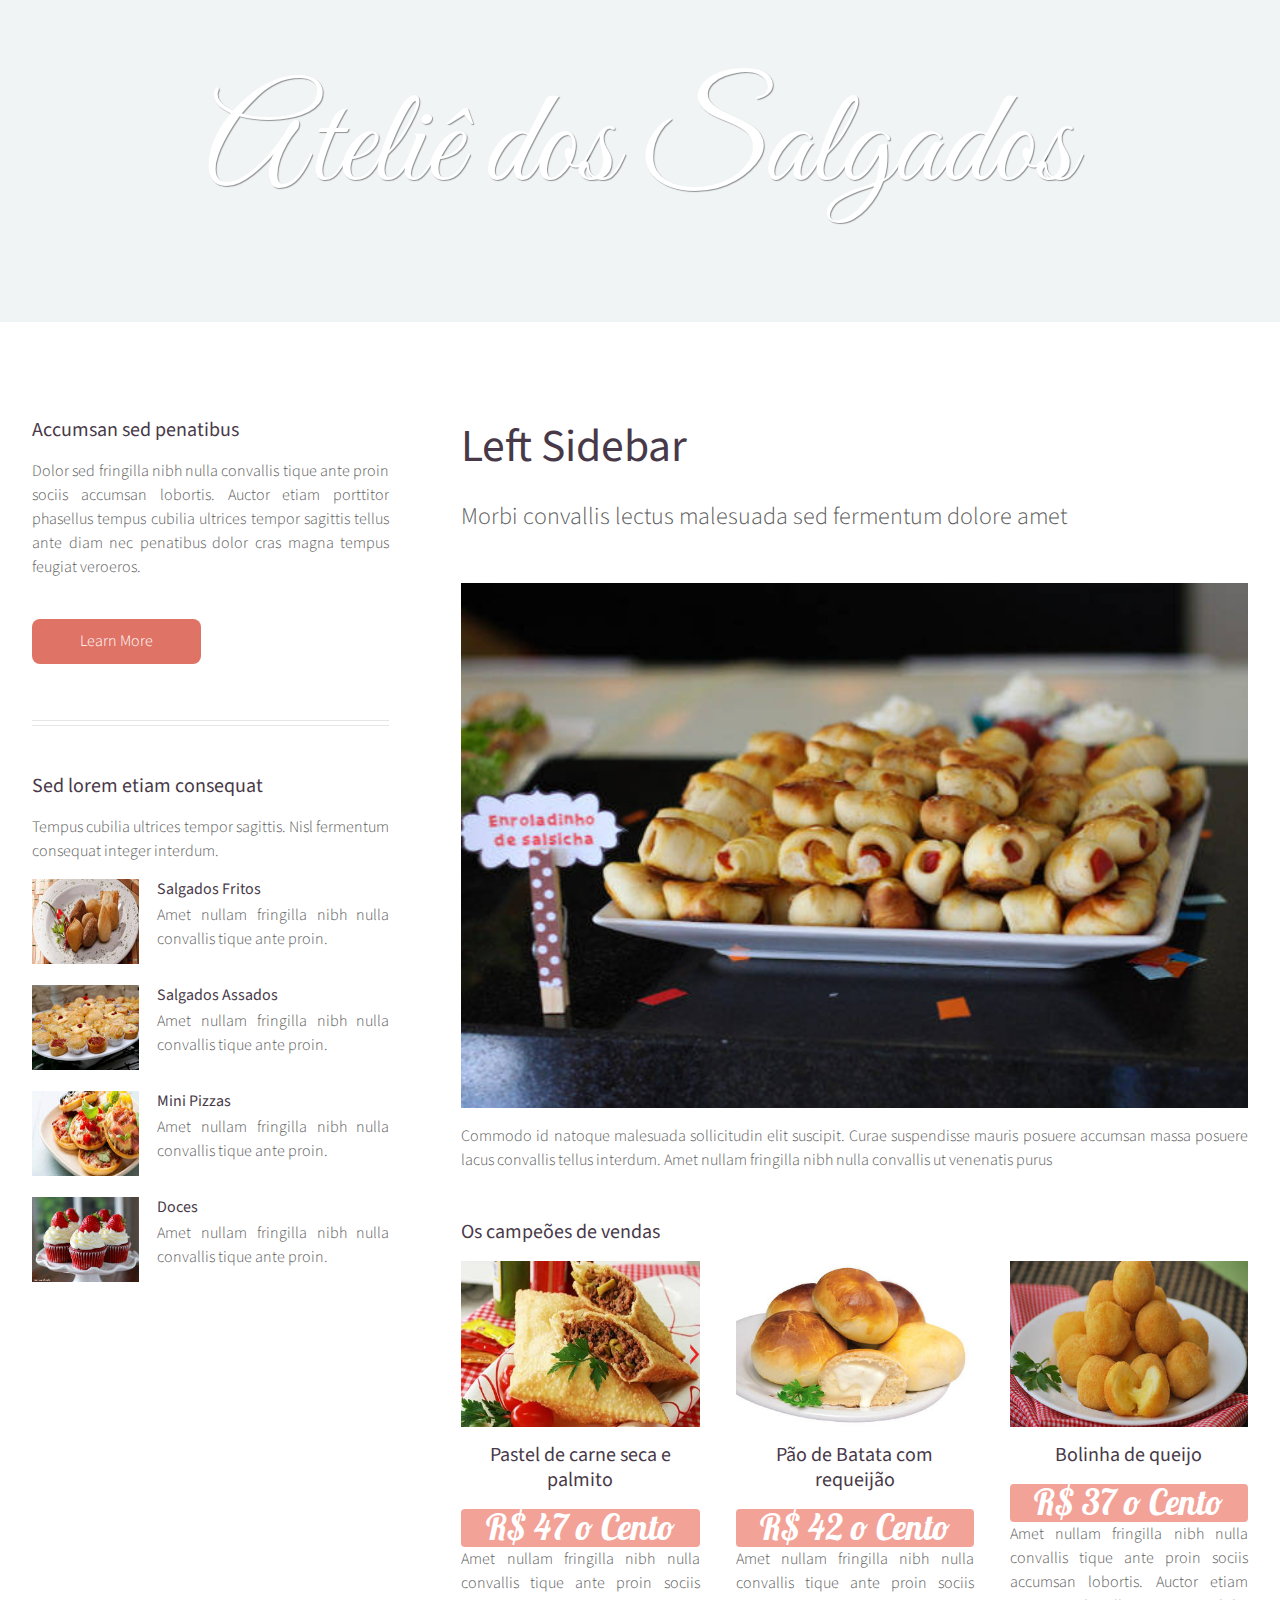
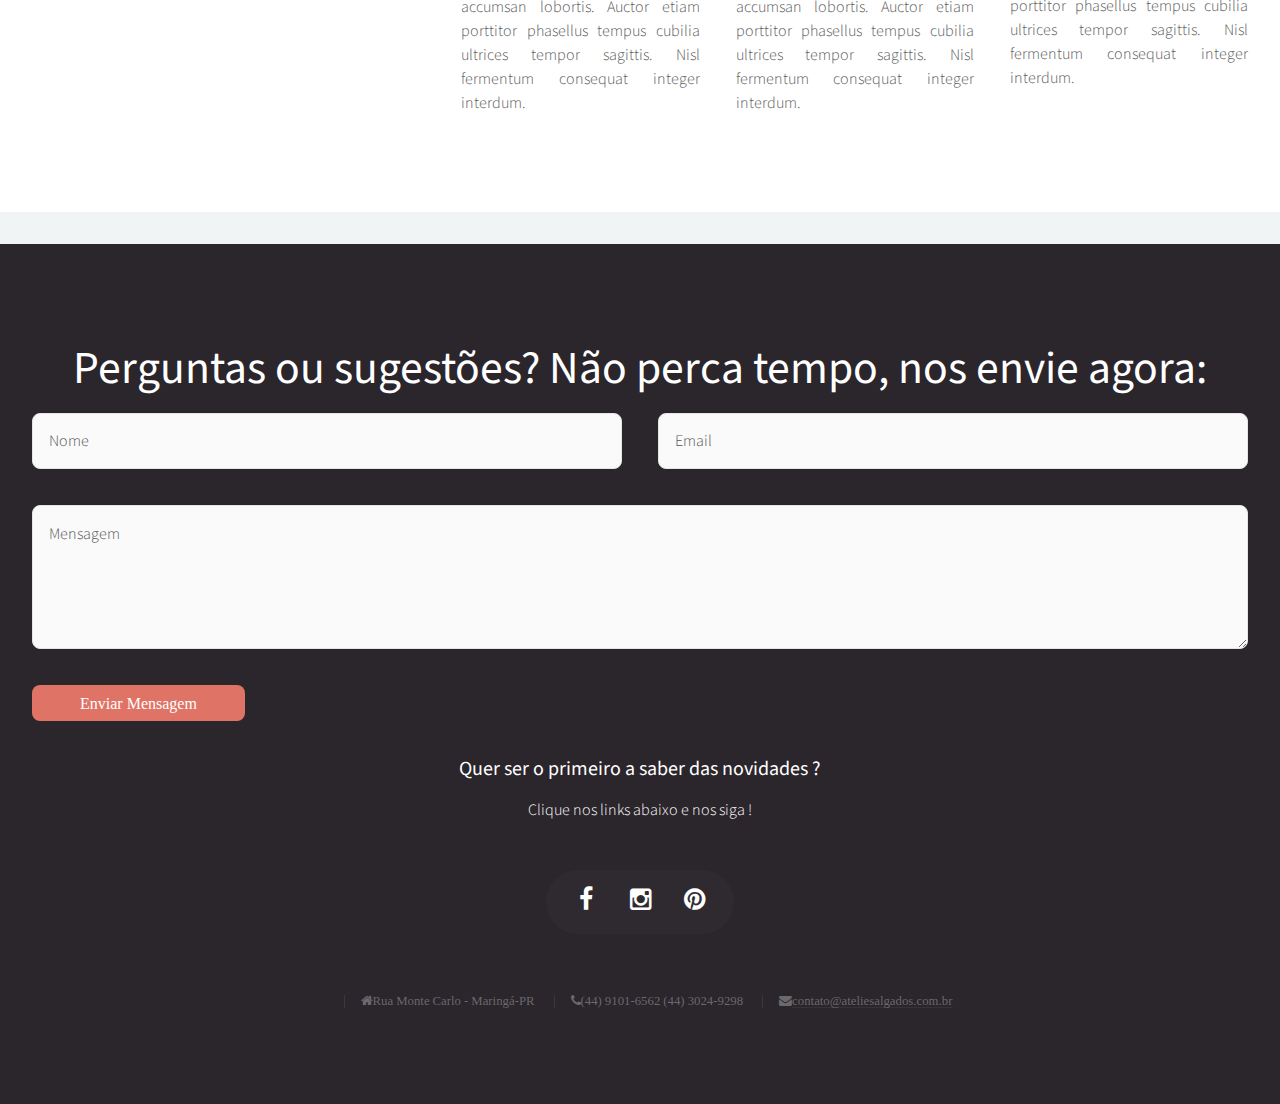
==== commit 669a824f: "Comite" ====
--- a/menu.html
+++ b/menu.html
@@ -6,7 +6,7 @@
 -->
 <html>
 <head>
-		<title>Menu</title>
+		<title>Ateliê dos Salgados</title>
 		<meta http-equiv="content-type" content="text/html; charset=utf-8" />
 		<meta name="description" content="" />
 		<meta name="keywords" content="" />
@@ -133,14 +133,17 @@
 						</p>
 						<section>
 							<header>
-								<h3>Ultrices tempor sagittis nisl</h3>
+								<h3>Os campeões de vendas</h3>
 							</header>
 							<div class="row">
 								<article class="4u special">
 									<a href="#" class="image featured"><img src="images/pic07.jpg" alt="" /></a>
 									<header>
-										<h3><a href="#">Gravida aliquam penatibus</a></h3>
+										<h3><a href="#">Pastel de carne seca e palmito</a></h3>
 									</header>
+									<div class="price-menu">
+										R$ 47 o Cento
+									</div>
 									<p>
 										Amet nullam fringilla nibh nulla convallis tique ante proin sociis accumsan lobortis. Auctor etiam
 										porttitor phasellus tempus cubilia ultrices tempor sagittis. Nisl fermentum consequat integer interdum.
@@ -149,8 +152,11 @@
 								<article class="4u special">
 									<a href="#" class="image featured"><img src="images/pic08.jpg" alt="" /></a>
 									<header>
-										<h3><a href="#">Sed quis rhoncus placerat</a></h3>
+										<h3><a href="#">Pão de Batata com requeijão</a></h3>
 									</header>
+									<div class="price-menu">
+										R$ 42 o Cento
+									</div>
 									<p>
 										Amet nullam fringilla nibh nulla convallis tique ante proin sociis accumsan lobortis. Auctor etiam
 										porttitor phasellus tempus cubilia ultrices tempor sagittis. Nisl fermentum consequat integer interdum.
@@ -159,8 +165,11 @@
 								<article class="4u special">
 									<a href="#" class="image featured"><img src="images/pic09.jpg" alt="" /></a>
 									<header>
-										<h3><a href="#">Magna laoreet et aliquam</a></h3>
+										<h3><a href="#">Bolinha de queijo</a></h3>
 									</header>
+									<div class="price-menu">
+										R$ 37 o Cento
+									</div>
 									<p>
 										Amet nullam fringilla nibh nulla convallis tique ante proin sociis accumsan lobortis. Auctor etiam
 										porttitor phasellus tempus cubilia ultrices tempor sagittis. Nisl fermentum consequat integer interdum.
--- a/css/style.css
+++ b/css/style.css
@@ -1257,4 +1257,15 @@
   	font: 35px/36px 'Lobster';
   	text-align: center;
   	margin-top: 15px;
+}
+
+.price-menu{
+	background: rgb(243, 162, 152);
+  	color: #fff;
+  	min-width: 41px;
+  	height: 38px;
+  	border-radius: 4px;
+  	font: 35px/36px 'Lobster';
+  	text-align: center;
+  	margin-top: 15px;
 }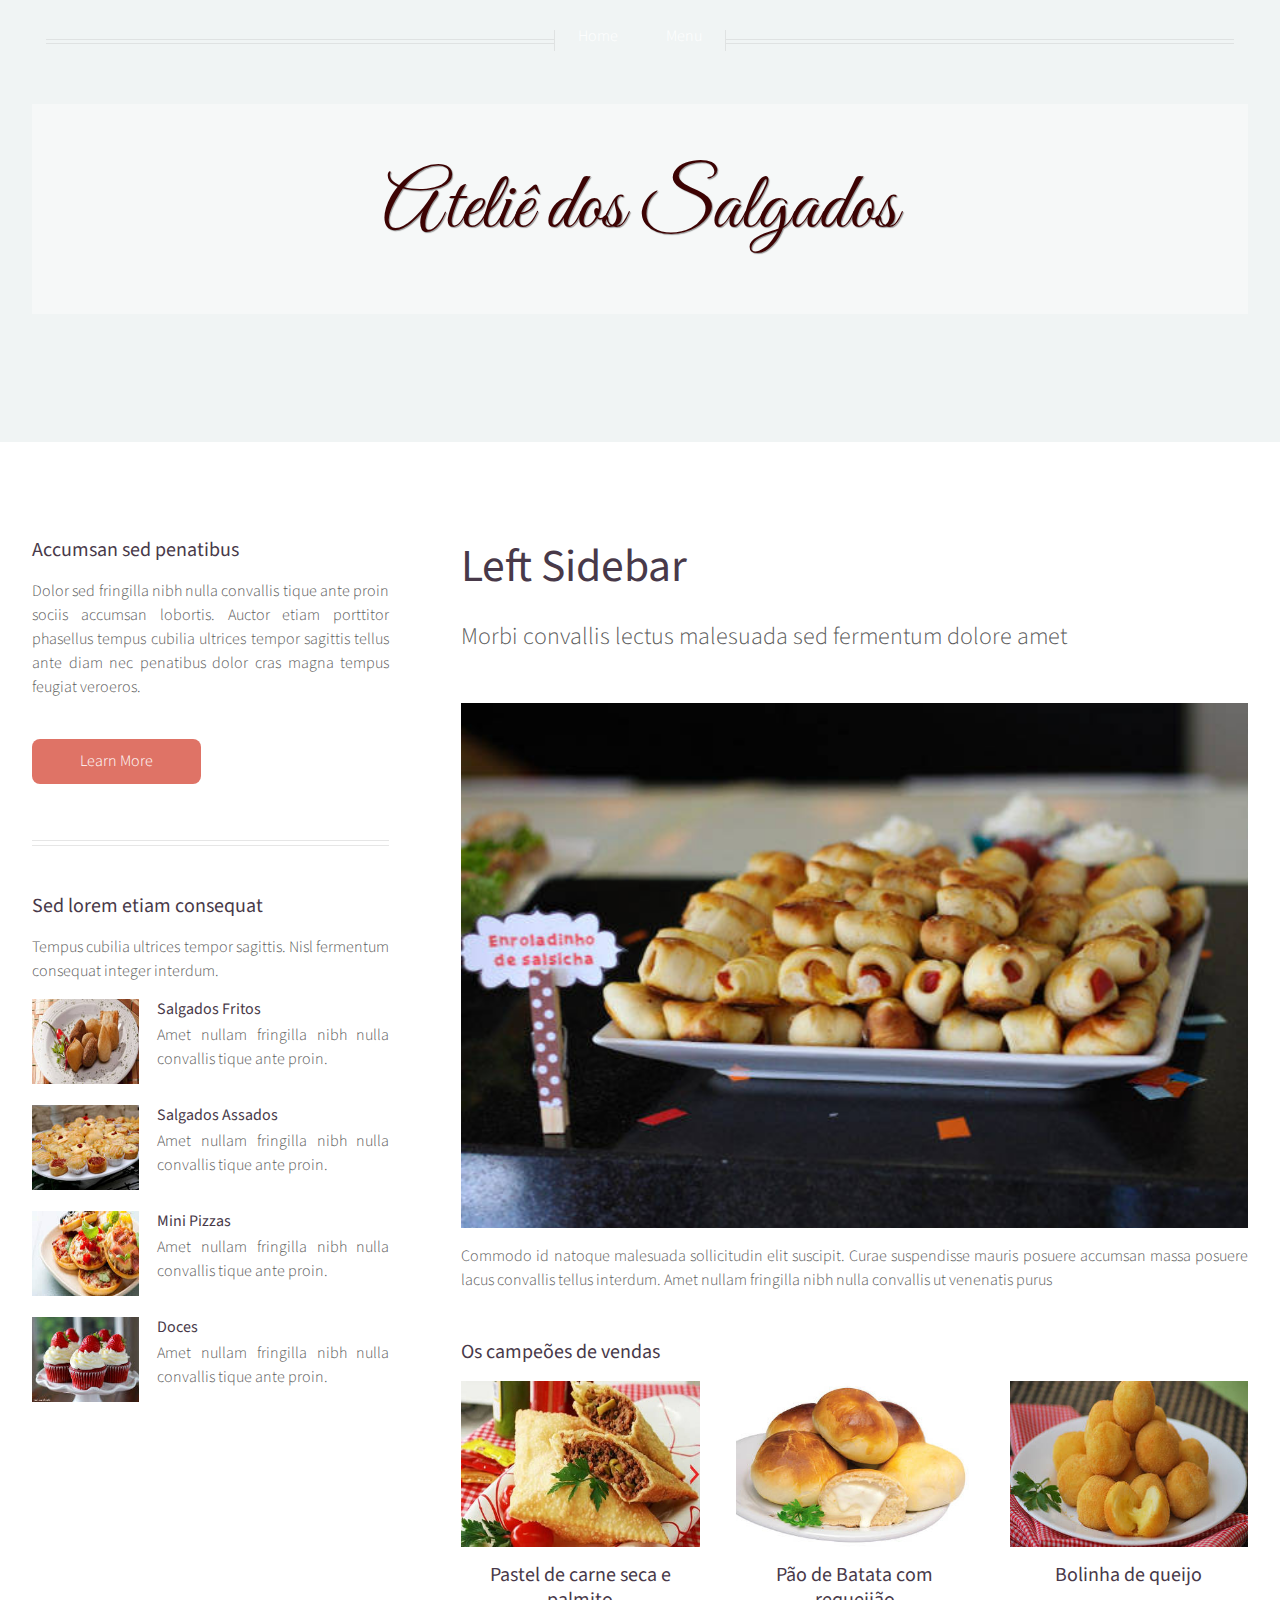
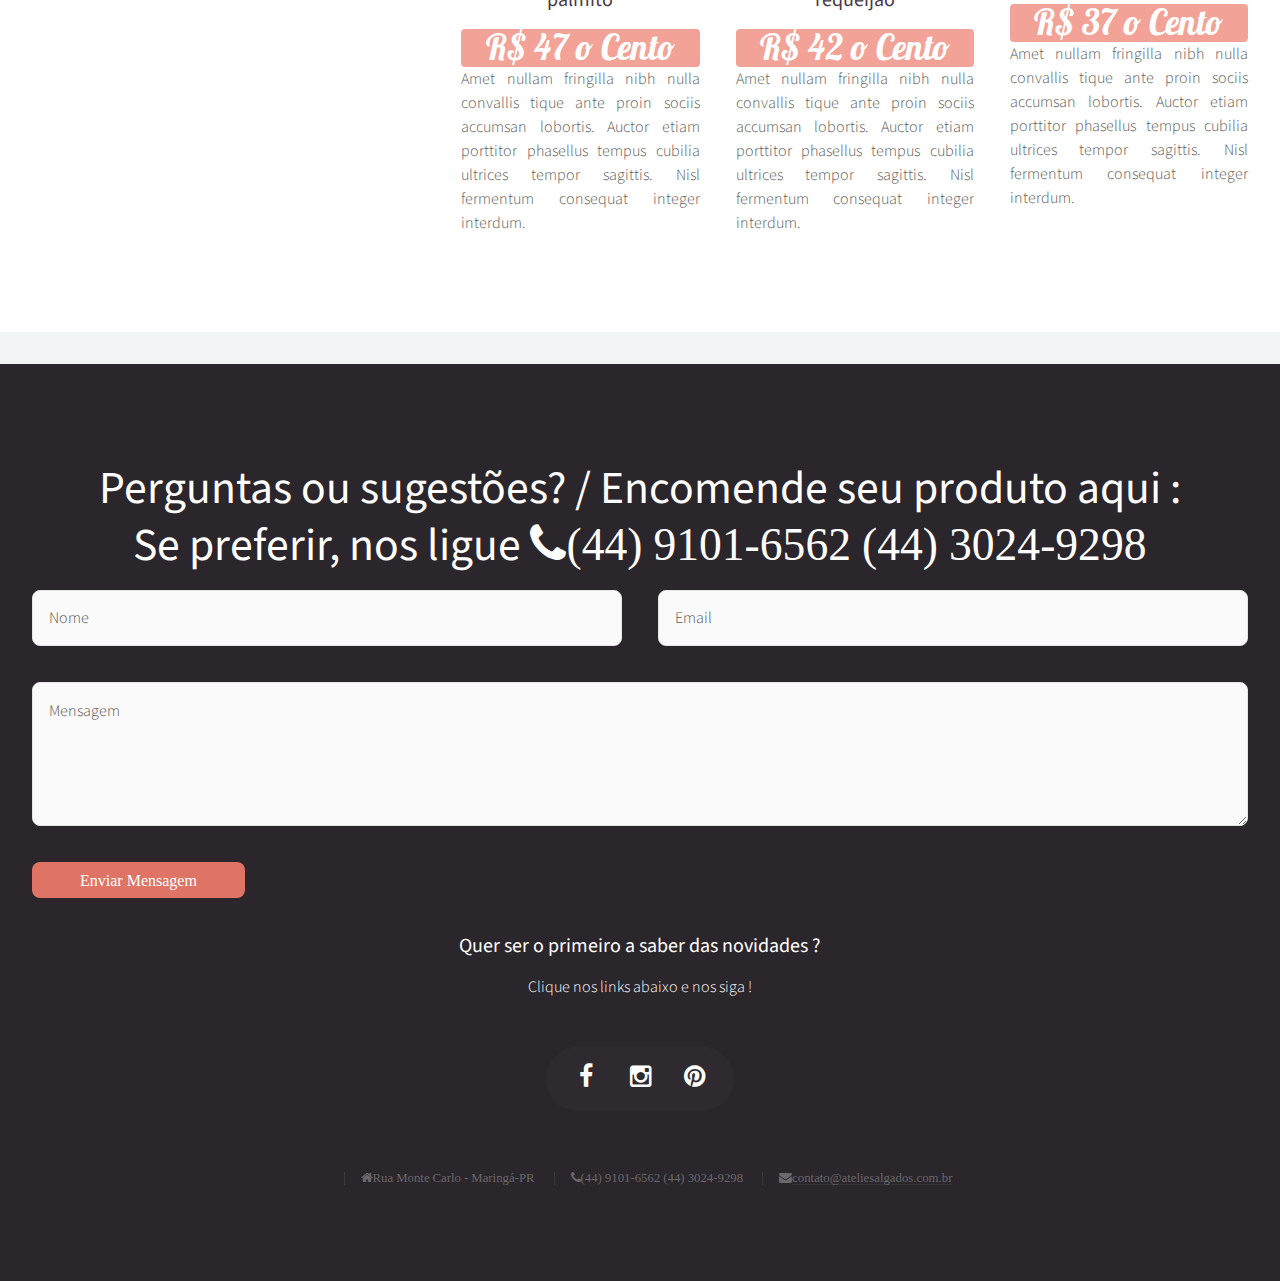
==== commit 9adcf4fb: "Comitei" ====
--- a/menu.html
+++ b/menu.html
@@ -26,16 +26,24 @@
 		</noscript>
 		<!--[if lte IE 8]><link rel="stylesheet" href="css/ie/v8.css" /><![endif]-->
 	</head>
-<body class="left-sidebar">	
+<body class="left-sidebar">
 	<!-- Header -->
 	<div id="header" style="background-image: url('/atelie/images/header.jpg');">
 		<!-- Inner -->
+		<!-- Nav -->
+					<nav id="nav">
+						<ul>
+							<li><a href="index.html">Home</a></li>
+							<li><a href="menu.html">Menu</a></li>
+						</ul>
+					</nav>
 		<div class="inner">
 			<div id="logo">
-				<h1>
+				<h1 class="logo-container">
 					<a href="index.html" >Ateliê dos Salgados</a>
 				</h1>
-			</div>			
+			</div>
+
 		</div>
 	</div>
 	<!-- Main -->
@@ -112,7 +120,7 @@
 									Amet nullam fringilla nibh nulla convallis tique ante proin.
 								</p>
 							</div>
-						</div>						
+						</div>
 					<!-- 	<footer>
 							<a href="#" class="button">Todos os Produtos</a>
 						</footer> -->
@@ -186,7 +194,8 @@
 		<div id="footer">
 				<div class="container">
 					<header>
-					<h2>Perguntas ou sugestões? Não perca tempo, nos envie agora:</h2>
+					<h2>Perguntas ou sugestões? / Encomende seu produto aqui :</h2>
+					<h2>Se preferir, nos ligue <li class="fa fa-phone">(44) 9101-6562 (44) 3024-9298</li></h2>
 					</header>
 					<div class="">
 						<section>
--- a/css/style.css
+++ b/css/style.css
@@ -739,7 +739,7 @@
 
 		#header h1
 		{
-			color: #fff;
+			color: #3D0303;
 			font-size: 3em;
 			line-height: 1em;
 		}
@@ -1230,11 +1230,11 @@
 
 #logo > .logo-container {
 	padding: 60px;
-	background: rgba( 0, 0, 0, 0.2 );
+	background: rgba( 255, 255, 255, 0.4 );
 }
 #logo a {
-	font-family: 'Great Vibes', cursive;
-	font-size: 135px;
+	font-family: 'Great Vibes';
+	font-size: 80px;
 	text-shadow: 1px 1px 1px rgba(0, 0, 0, .4);
 	color: #ee8275;
 	text-decoration: none;
@@ -1242,9 +1242,9 @@
 }
 .logo-btn-click {
 	padding-top: 0 !important;
-	font-family: Lobster;
+	font-family: 'Lobster';
 	border-radius: 0 0 50% 50% !important;
-	background: rgba( 0, 0, 0, 0.2 );
+	background: rgba( 238, 130, 117, 0.4 );
 }
 
 .price{
